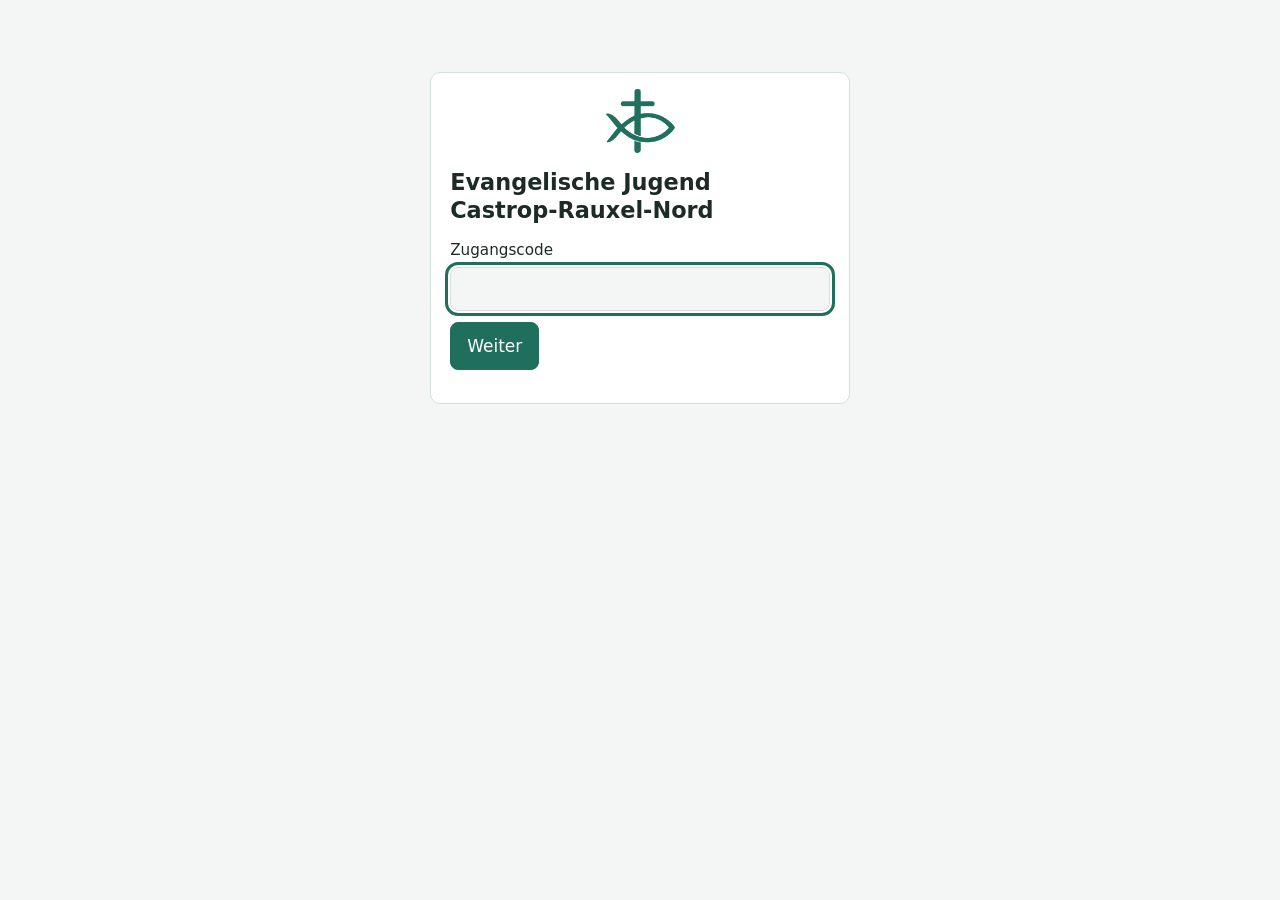
==== admin.html @ 98405663 "Add files via upload" ====
<!doctype html><html lang="de"><head><meta charset="utf-8"><meta name="viewport" content="width=device-width,initial-scale=1">
<title>Admin – Ev. Jugend Castrop-Rauxel-Nord</title><link rel="icon" type="image/png" href="./src/favicon.png"><link rel="stylesheet" href="./src/style.css"><style>html,body{background:#f3f6f4;color:#1d2b27}@media (prefers-color-scheme:dark){html,body{background:#121917;color:#e8efec}}#boot{max-width:560px;margin:10vh auto;padding:1.2rem;font:17px/1.55 system-ui,sans-serif}#boot .e{border:2px solid #a3341f;border-radius:10px;padding:1rem;margin-top:1rem}</style>
<script>
(function(){
  function show(t,h){if(window.__shown)return;window.__shown=1;var b=document.getElementById('boot');if(b)b.innerHTML='<h1>Seite kann nicht starten</h1><div class="e"><b>'+t+'</b><br>'+h+'</div>';}
  window.__bootDone=false;
  window.addEventListener('error',function(e){if(!window.__bootDone)show('Ein Fehler ist aufgetreten.',String(e.message||'Unbekannt')+' – Prüfe, ob alle Dateien (Ordner src/) hochgeladen wurden.');});
  window.addEventListener('unhandledrejection',function(e){if(!window.__bootDone)show('Ein Fehler ist aufgetreten.',String((e.reason&&e.reason.message)||e.reason)+' – Prüfe src/config.js und die Internetverbindung.');});
  setTimeout(function(){if(!window.__bootDone&&document.getElementById('boot'))show('Die Seite lädt nicht.','Mögliche Ursache: Der Ordner <b>src/</b> fehlt im Repository.');},8000);
})();
</script></head>
<body><div id="app"><div id="boot"><p>Lade …</p></div></div><div id="toast" role="status" aria-live="polite"></div>
<script src="./src/config.js"></script><script src="./src/lib.js"></script><script src="./src/seed.js"></script><script src="./src/cms-admin.js"></script>
<script>
(async function () {
  const root = document.getElementById('app'); const me = await requireLogin(root);
  if (me.role !== 'admin') { root.innerHTML = siteHeader(me, '', './index.html') + '<main><p class="card">Dieser Bereich ist nur für Administratoren. <a href="./index.html">Zurück</a></p></main>'; document.getElementById('out').onclick = async () => { await aw.logout(); location.reload(); }; return; }
  root.innerHTML = `${siteHeader(me, 'admin', './index.html')}<main><form id="f" class="card"><h2>Neues Meeting</h2>
  <label>Titel<input name="title" required></label><label>Datum und Uhrzeit<input name="at" type="datetime-local" required></label>
  <label>Prediger<input name="preacher"></label>
  <label>Beschreibung<textarea name="desc" rows="3"></textarea></label>
  <label>Aufgaben (eine pro Zeile)<textarea name="tasks" rows="8">Begrüßung\nGebet\nBibellesung\nPredigt\nFürbitten\nTechnik\nAufbau\nAbbau</textarea></label>
  <button class="primary">Meeting speichern</button></form><div id="cms"></div></main>`;
  document.getElementById('out').onclick = async () => { await aw.logout(); location.reload(); };
  document.getElementById('f').onsubmit = async e => {
    e.preventDefault(); const f = new FormData(e.target);
    try {
      const m = await dbCreate(C_CONTENT, 'meeting', { title: f.get('title'), starts_at: new Date(f.get('at')).toISOString(), leaders: f.get('preacher') || null, description: f.get('desc') || null });
      for (const title of f.get('tasks').split('\n').map(s => s.trim()).filter(Boolean)) await dbCreate(C_TASKS, 'task', { meeting_id: m.$id, title, status: 'offen', due_date: null, assignee_id: null, assignee_name: null });
    } catch (ex) { return toast('Speichern fehlgeschlagen: ' + ex.message, true); }
    toast('Meeting gespeichert.'); e.target.reset();
  };
  initCms(document.getElementById('cms'));
})();
</script></body></html>
---- src/style.css ----
:root{--bg:#f3f6f4;--card:#fff;--ink:#1d2b27;--mute:#5b6b66;--accent:#1f6f5c;--accent-ink:#fff;--line:#d5dfdb;--warn:#a3341f;--r:10px}
@media (prefers-color-scheme:dark){:root{--bg:#121917;--card:#1b2522;--ink:#e8efec;--mute:#9db0aa;--accent:#5cc2a7;--accent-ink:#0b1512;--line:#2e3d38;--warn:#ff9a85}}
*{box-sizing:border-box}body{margin:0;background:var(--bg);color:var(--ink);font:17px/1.55 system-ui,'Segoe UI',sans-serif;padding:env(safe-area-inset-top) 0 env(safe-area-inset-bottom)}
header{display:flex;flex-wrap:wrap;gap:.5rem 1.2rem;align-items:center;padding:.8rem 1.2rem;background:var(--card);border-bottom:1px solid var(--line)}
header b{font-size:1.05rem}nav{display:flex;flex-wrap:wrap;gap:.3rem}nav a{padding:.45rem .8rem;border-radius:var(--r);color:var(--ink);text-decoration:none}nav a[aria-current=page]{background:var(--accent);color:var(--accent-ink)}
main{max-width:1050px;margin:0 auto;padding:1.2rem}.grid{display:grid;gap:1rem;grid-template-columns:repeat(auto-fit,minmax(300px,1fr))}
.card{background:var(--card);border:1px solid var(--line);border-radius:var(--r);padding:1rem 1.2rem;margin-bottom:1rem}.grid .card{margin:0}h2{margin:.2rem 0 .6rem;font-size:1.15rem}h1{font-size:1.4rem;line-height:1.25}
.mute{color:var(--mute);font-size:.92rem}ul.l{list-style:none;margin:0;padding:0}ul.l li{padding:.55rem 0;border-top:1px solid var(--line)}ul.l li:first-child{border-top:0}
input,textarea,select{font:inherit;color:var(--ink);background:var(--bg);border:1px solid var(--line);border-radius:8px;padding:.6rem .7rem;width:100%}label{display:block;margin:.7rem 0;font-size:.95rem}label input,label textarea{margin-top:.25rem}
button{font:inherit;border-radius:8px;border:1px solid var(--line);background:var(--card);color:var(--ink);padding:.6rem 1rem;cursor:pointer;min-height:44px}button.primary{background:var(--accent);color:var(--accent-ink);border-color:var(--accent)}button.link{border:0;background:none;color:var(--accent);text-decoration:underline}
:focus-visible{outline:3px solid var(--accent);outline-offset:2px}
.slot{display:flex;flex-wrap:wrap;gap:.5rem;align-items:center;padding:.5rem 0;border-top:1px solid var(--line)}.slot>b{flex:1 1 130px}.slot .claim{display:flex;gap:.4rem;flex:2 1 240px}.taken{color:var(--accent);font-weight:600}
.login{max-width:420px;margin:8vh auto}.err{color:var(--warn)}.badge{font-size:.8rem;border:1px solid var(--line);border-radius:99px;padding:.05rem .6rem;color:var(--mute)}
#toast{position:fixed;left:50%;bottom:1.2rem;transform:translate(-50%,200%);background:var(--accent);color:var(--accent-ink);padding:.7rem 1.1rem;border-radius:var(--r);transition:transform .2s}#toast.show{transform:translate(-50%,0)}#toast.bad{background:var(--warn);color:#fff}
@media (prefers-reduced-motion:reduce){#toast{transition:none}}
.logo{display:inline-block;height:36px;width:39.1px;background:var(--accent);-webkit-mask:url([data-uri]) center/contain no-repeat;mask:url([data-uri]) center/contain no-repeat}
.login .logo{height:64px;width:69.5px;display:block;margin:0 auto .5rem}
.lit h1{margin-top:0}.lrow{display:grid;grid-template-columns:minmax(0,2fr) minmax(0,1fr);gap:1rem;padding:.65rem 0;border-top:1px solid var(--line)}.lhead{font-weight:700;border-top:0}
.song{color:#c0392b;font-weight:700}@media (prefers-color-scheme:dark){.song{color:#ff8f7f}}
.body{white-space:pre-wrap;margin-top:.2rem}.extra{border-top:1px solid var(--line);padding-top:.8rem;margin-top:.4rem}.who{text-align:left}
@media (max-width:560px){.lrow{grid-template-columns:1fr;gap:.2rem}.who:not(:empty)::before{content:'Wer: ';color:var(--mute)}.lhead{display:none}}
@media print{header,.noprint,#toast{display:none!important}body,.card{background:#fff!important;color:#000!important;border:0}main{max-width:none;padding:0}.lrow{grid-template-columns:2fr 1fr!important;break-inside:avoid}.lhead{display:grid!important}.song{color:#b00!important}.logo{background:#1f6f5c}}
.ed .row{border:1px solid var(--line);border-radius:8px;padding:.7rem;margin:.6rem 0}.ed .two{display:grid;grid-template-columns:1fr 1fr;gap:.6rem}@media (max-width:560px){.ed .two{grid-template-columns:1fr}}

[hidden]{display:none!important}summary{cursor:pointer;list-style:revert}summary h2{display:inline;margin:0}details>*:not(summary){margin-top:.7rem}
.bar{display:flex;gap:.6rem;flex-wrap:wrap;margin:.5rem 0 1rem}.bar input{flex:2 1 220px}.bar select{flex:1 1 180px}
.chips{display:flex;gap:.4rem;flex-wrap:wrap;margin:.5rem 0 1rem}.chips button[aria-pressed=true]{background:var(--accent);color:var(--accent-ink);border-color:var(--accent)}
.fi summary .badge{margin-left:.4rem}.facts{display:grid;gap:.4rem}ol li{margin:.5rem 0}
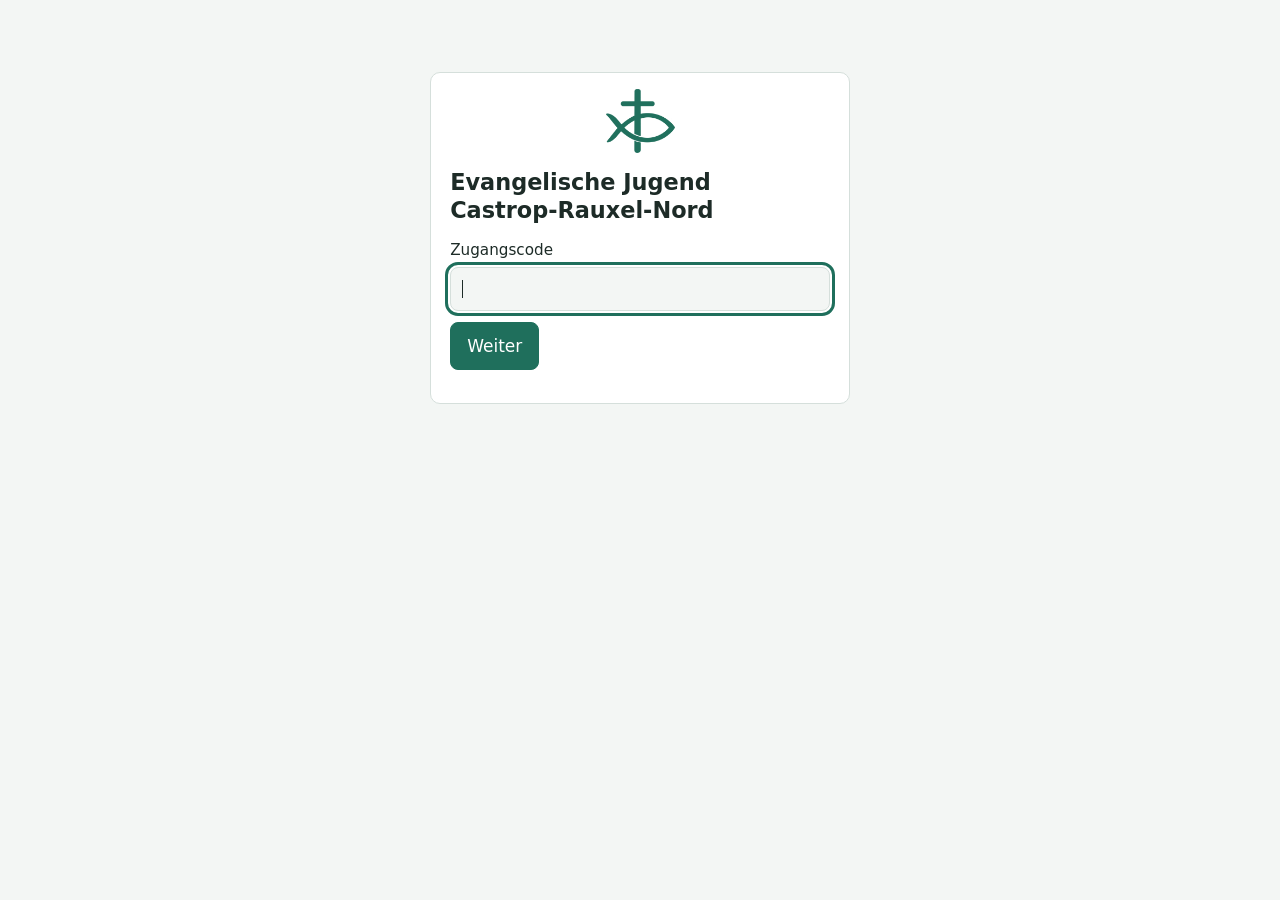
==== commit 02fd6dbe: "Add files via upload" ====
--- a/admin.html
+++ b/admin.html
@@ -1,35 +1 @@
-<!doctype html><html lang="de"><head><meta charset="utf-8"><meta name="viewport" content="width=device-width,initial-scale=1">
-<title>Admin – Ev. Jugend Castrop-Rauxel-Nord</title><link rel="icon" type="image/png" href="./src/favicon.png"><link rel="stylesheet" href="./src/style.css"><style>html,body{background:#f3f6f4;color:#1d2b27}@media (prefers-color-scheme:dark){html,body{background:#121917;color:#e8efec}}#boot{max-width:560px;margin:10vh auto;padding:1.2rem;font:17px/1.55 system-ui,sans-serif}#boot .e{border:2px solid #a3341f;border-radius:10px;padding:1rem;margin-top:1rem}</style>
-<script>
-(function(){
-  function show(t,h){if(window.__shown)return;window.__shown=1;var b=document.getElementById('boot');if(b)b.innerHTML='<h1>Seite kann nicht starten</h1><div class="e"><b>'+t+'</b><br>'+h+'</div>';}
-  window.__bootDone=false;
-  window.addEventListener('error',function(e){if(!window.__bootDone)show('Ein Fehler ist aufgetreten.',String(e.message||'Unbekannt')+' – Prüfe, ob alle Dateien (Ordner src/) hochgeladen wurden.');});
-  window.addEventListener('unhandledrejection',function(e){if(!window.__bootDone)show('Ein Fehler ist aufgetreten.',String((e.reason&&e.reason.message)||e.reason)+' – Prüfe src/config.js und die Internetverbindung.');});
-  setTimeout(function(){if(!window.__bootDone&&document.getElementById('boot'))show('Die Seite lädt nicht.','Mögliche Ursache: Der Ordner <b>src/</b> fehlt im Repository.');},8000);
-})();
-</script></head>
-<body><div id="app"><div id="boot"><p>Lade …</p></div></div><div id="toast" role="status" aria-live="polite"></div>
-<script src="./src/config.js"></script><script src="./src/lib.js"></script><script src="./src/seed.js"></script><script src="./src/cms-admin.js"></script>
-<script>
-(async function () {
-  const root = document.getElementById('app'); const me = await requireLogin(root);
-  if (me.role !== 'admin') { root.innerHTML = siteHeader(me, '', './index.html') + '<main><p class="card">Dieser Bereich ist nur für Administratoren. <a href="./index.html">Zurück</a></p></main>'; document.getElementById('out').onclick = async () => { await aw.logout(); location.reload(); }; return; }
-  root.innerHTML = `${siteHeader(me, 'admin', './index.html')}<main><form id="f" class="card"><h2>Neues Meeting</h2>
-  <label>Titel<input name="title" required></label><label>Datum und Uhrzeit<input name="at" type="datetime-local" required></label>
-  <label>Prediger<input name="preacher"></label>
-  <label>Beschreibung<textarea name="desc" rows="3"></textarea></label>
-  <label>Aufgaben (eine pro Zeile)<textarea name="tasks" rows="8">Begrüßung\nGebet\nBibellesung\nPredigt\nFürbitten\nTechnik\nAufbau\nAbbau</textarea></label>
-  <button class="primary">Meeting speichern</button></form><div id="cms"></div></main>`;
-  document.getElementById('out').onclick = async () => { await aw.logout(); location.reload(); };
-  document.getElementById('f').onsubmit = async e => {
-    e.preventDefault(); const f = new FormData(e.target);
-    try {
-      const m = await dbCreate(C_CONTENT, 'meeting', { title: f.get('title'), starts_at: new Date(f.get('at')).toISOString(), leaders: f.get('preacher') || null, description: f.get('desc') || null });
-      for (const title of f.get('tasks').split('\n').map(s => s.trim()).filter(Boolean)) await dbCreate(C_TASKS, 'task', { meeting_id: m.$id, title, status: 'offen', due_date: null, assignee_id: null, assignee_name: null });
-    } catch (ex) { return toast('Speichern fehlgeschlagen: ' + ex.message, true); }
-    toast('Meeting gespeichert.'); e.target.reset();
-  };
-  initCms(document.getElementById('cms'));
-})();
-</script></body></html>+<!doctype html><html lang="de"><head><meta charset="utf-8"><meta http-equiv="refresh" content="0;url=./index.html"><title>Weiterleitung</title></head><body><p>Das Bearbeiten ist jetzt direkt in der normalen Seite. <a href="./index.html">Weiter</a></p></body></html>
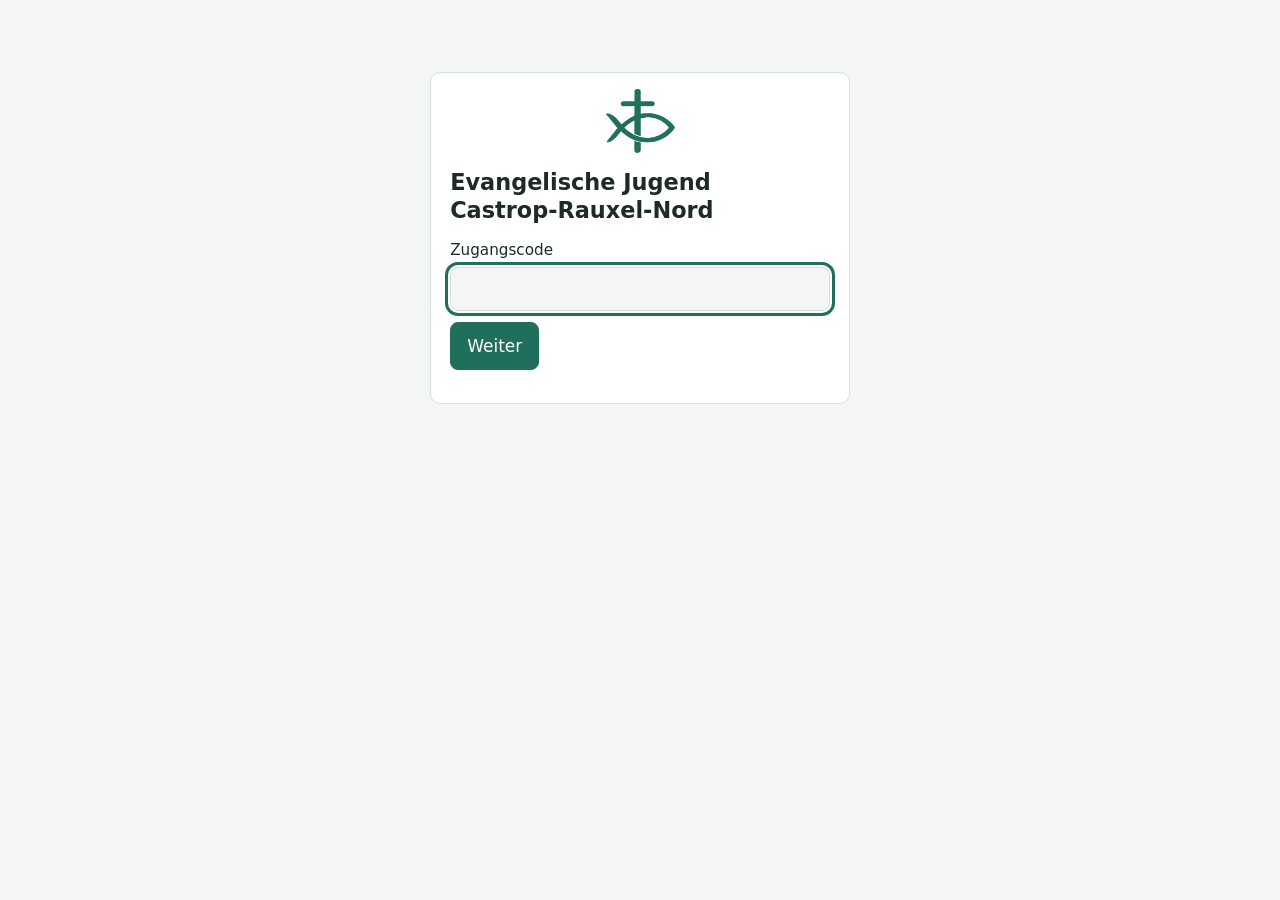
==== commit 6d720a55: "Add files via upload" ====
--- a/admin.html
+++ b/admin.html
@@ -1 +1,12 @@
-<!doctype html><html lang="de"><head><meta charset="utf-8"><meta http-equiv="refresh" content="0;url=./index.html"><title>Weiterleitung</title></head><body><p>Das Bearbeiten ist jetzt direkt in der normalen Seite. <a href="./index.html">Weiter</a></p></body></html>+<!doctype html><html lang="de"><head><meta charset="utf-8"><meta name="viewport" content="width=device-width,initial-scale=1">
+<title>Admin – Evangelische Jugend Castrop-Rauxel-Nord</title><link rel="icon" type="image/png" href="./src/favicon.png"><link rel="stylesheet" href="./src/style.css"><style>html,body{background:#f3f6f4;color:#1d2b27}@media (prefers-color-scheme:dark){html,body{background:#121917;color:#e8efec}}#boot{max-width:560px;margin:10vh auto;padding:1.2rem;font:17px/1.55 system-ui,sans-serif}#boot .e{border:2px solid #a3341f;border-radius:10px;padding:1rem;margin-top:1rem}</style>
+<script>
+(function(){
+  function show(t,h){if(window.__shown)return;window.__shown=1;var b=document.getElementById('boot');if(b)b.innerHTML='<h1>Seite kann nicht starten</h1><div class="e"><b>'+t+'</b><br>'+h+'</div>';}
+  window.__bootDone=false;
+  window.addEventListener('error',function(e){if(!window.__bootDone)show('Ein Fehler ist aufgetreten.',String(e.message||'Unbekannt')+' – Prüfe, ob alle Dateien (Ordner src/) hochgeladen wurden.');});
+  window.addEventListener('unhandledrejection',function(e){if(!window.__bootDone)show('Ein Fehler ist aufgetreten.',String((e.reason&&e.reason.message)||e.reason)+' – Prüfe src/config.js und die Internetverbindung.');});
+  setTimeout(function(){if(!window.__bootDone&&document.getElementById('boot'))show('Die Seite lädt nicht.','Mögliche Ursache: Der Ordner <b>src/</b> fehlt im Repository.');},8000);
+})();
+</script></head>
+<body><div id="app"><div id="boot"><p>Lade …</p></div></div><div id="toast" role="status" aria-live="polite"></div><script>window.ADMIN_MODE = true;</script><script src="./src/config.js"></script><script src="./src/lib.js"></script><script src="./src/content.js"></script><script src="./src/seed.js"></script><script src="./src/cms-admin.js"></script><script src="./src/admin-inline.js"></script><script src="./src/app.js"></script></body></html>
--- a/src/style.css
+++ b/src/style.css
@@ -0,0 +1,28 @@
+:root{--bg:#f3f6f4;--card:#fff;--ink:#1d2b27;--mute:#5b6b66;--accent:#1f6f5c;--accent-ink:#fff;--line:#d5dfdb;--warn:#a3341f;--r:10px}
+@media (prefers-color-scheme:dark){:root{--bg:#121917;--card:#1b2522;--ink:#e8efec;--mute:#9db0aa;--accent:#5cc2a7;--accent-ink:#0b1512;--line:#2e3d38;--warn:#ff9a85}}
+*{box-sizing:border-box}body{margin:0;background:var(--bg);color:var(--ink);font:17px/1.55 system-ui,'Segoe UI',sans-serif;padding:env(safe-area-inset-top) 0 env(safe-area-inset-bottom)}
+header{display:flex;flex-wrap:wrap;gap:.5rem 1.2rem;align-items:center;padding:.8rem 1.2rem;background:var(--card);border-bottom:1px solid var(--line)}
+header b{font-size:1.05rem}nav{display:flex;flex-wrap:wrap;gap:.3rem}nav a{padding:.45rem .8rem;border-radius:var(--r);color:var(--ink);text-decoration:none}nav a[aria-current=page]{background:var(--accent);color:var(--accent-ink)}
+main{max-width:1050px;margin:0 auto;padding:1.2rem}.grid{display:grid;gap:1rem;grid-template-columns:repeat(auto-fit,minmax(300px,1fr))}
+.card{background:var(--card);border:1px solid var(--line);border-radius:var(--r);padding:1rem 1.2rem;margin-bottom:1rem}.grid .card{margin:0}h2{margin:.2rem 0 .6rem;font-size:1.15rem}h1{font-size:1.4rem;line-height:1.25}
+.mute{color:var(--mute);font-size:.92rem}ul.l{list-style:none;margin:0;padding:0}ul.l li{padding:.55rem 0;border-top:1px solid var(--line)}ul.l li:first-child{border-top:0}
+input,textarea,select{font:inherit;color:var(--ink);background:var(--bg);border:1px solid var(--line);border-radius:8px;padding:.6rem .7rem;width:100%}label{display:block;margin:.7rem 0;font-size:.95rem}label input,label textarea{margin-top:.25rem}
+button{font:inherit;border-radius:8px;border:1px solid var(--line);background:var(--card);color:var(--ink);padding:.6rem 1rem;cursor:pointer;min-height:44px}button.primary{background:var(--accent);color:var(--accent-ink);border-color:var(--accent)}button.link{border:0;background:none;color:var(--accent);text-decoration:underline}
+:focus-visible{outline:3px solid var(--accent);outline-offset:2px}
+.slot{display:flex;flex-wrap:wrap;gap:.5rem;align-items:center;padding:.5rem 0;border-top:1px solid var(--line)}.slot>b{flex:1 1 130px}.slot .claim{display:flex;gap:.4rem;flex:2 1 240px}.taken{color:var(--accent);font-weight:600}
+.login{max-width:420px;margin:8vh auto}.err{color:var(--warn)}.badge{font-size:.8rem;border:1px solid var(--line);border-radius:99px;padding:.05rem .6rem;color:var(--mute)}
+#toast{position:fixed;left:50%;bottom:1.2rem;transform:translate(-50%,200%);background:var(--accent);color:var(--accent-ink);padding:.7rem 1.1rem;border-radius:var(--r);transition:transform .2s}#toast.show{transform:translate(-50%,0)}#toast.bad{background:var(--warn);color:#fff}
+@media (prefers-reduced-motion:reduce){#toast{transition:none}}
+.logo{display:inline-block;height:36px;width:39.1px;background:var(--accent);-webkit-mask:url([data-uri]) center/contain no-repeat;mask:url([data-uri]) center/contain no-repeat}
+.login .logo{height:64px;width:69.5px;display:block;margin:0 auto .5rem}
+.lit h1{margin-top:0}.lrow{display:grid;grid-template-columns:minmax(0,2fr) minmax(0,1fr);gap:1rem;padding:.65rem 0;border-top:1px solid var(--line)}.lhead{font-weight:700;border-top:0}
+.song{color:#c0392b;font-weight:700}@media (prefers-color-scheme:dark){.song{color:#ff8f7f}}
+.body{white-space:pre-wrap;margin-top:.2rem}.extra{border-top:1px solid var(--line);padding-top:.8rem;margin-top:.4rem}.who{text-align:left}
+@media (max-width:560px){.lrow{grid-template-columns:1fr;gap:.2rem}.who:not(:empty)::before{content:'Wer: ';color:var(--mute)}.lhead{display:none}}
+@media print{header,.noprint,#toast{display:none!important}body,.card{background:#fff!important;color:#000!important;border:0}main{max-width:none;padding:0}.lrow{grid-template-columns:2fr 1fr!important;break-inside:avoid}.lhead{display:grid!important}.song{color:#b00!important}.logo{background:#1f6f5c}}
+.ed .row{border:1px solid var(--line);border-radius:8px;padding:.7rem;margin:.6rem 0}.ed .two{display:grid;grid-template-columns:1fr 1fr;gap:.6rem}@media (max-width:560px){.ed .two{grid-template-columns:1fr}}
+
+[hidden]{display:none!important}summary{cursor:pointer;list-style:revert}summary h2{display:inline;margin:0}details>*:not(summary){margin-top:.7rem}
+.bar{display:flex;gap:.6rem;flex-wrap:wrap;margin:.5rem 0 1rem}.bar input{flex:2 1 220px}.bar select{flex:1 1 180px}
+.chips{display:flex;gap:.4rem;flex-wrap:wrap;margin:.5rem 0 1rem}.chips button[aria-pressed=true]{background:var(--accent);color:var(--accent-ink);border-color:var(--accent)}
+.fi summary .badge{margin-left:.4rem}.facts{display:grid;gap:.4rem}ol li{margin:.5rem 0}
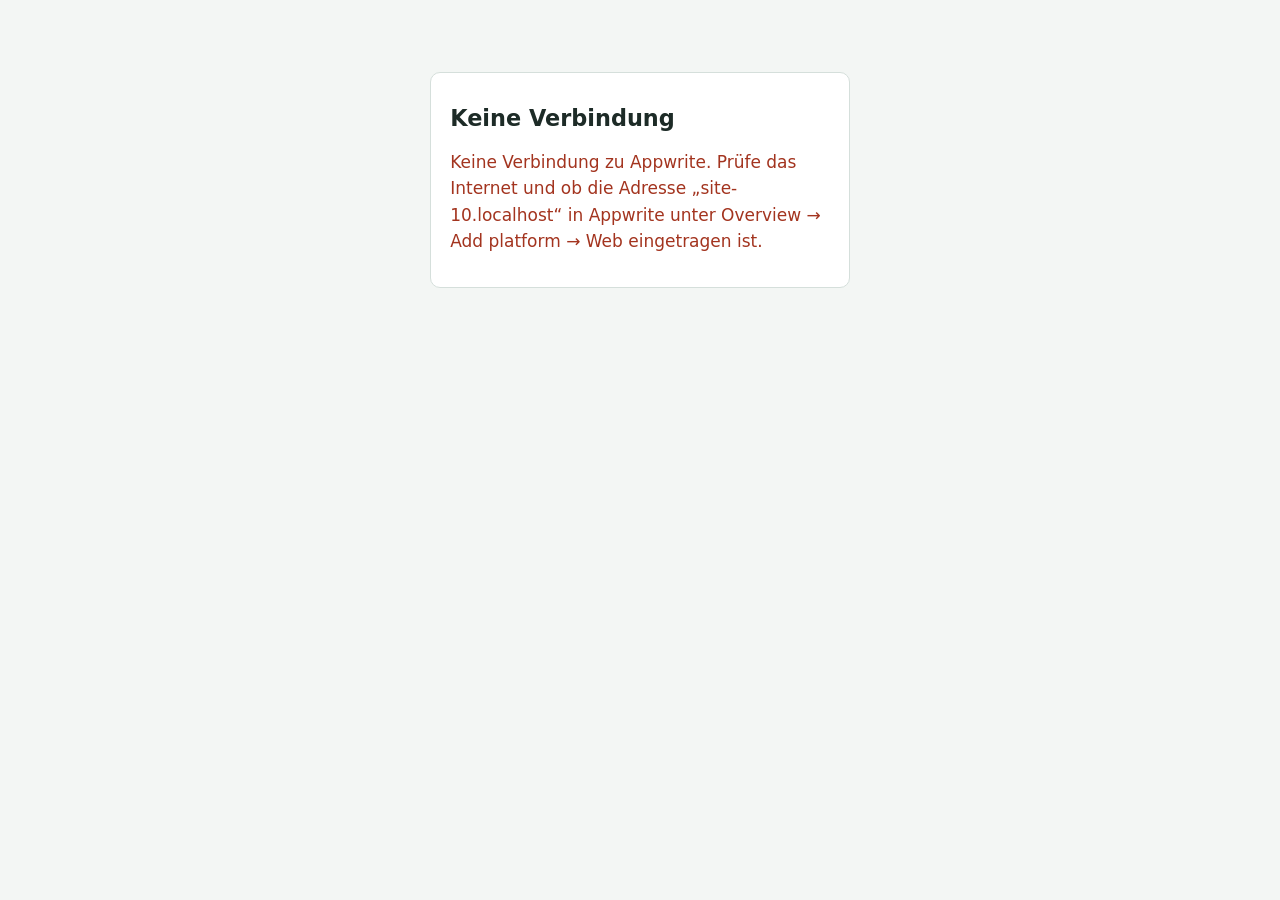
==== commit 9e221ce5: "Add files via upload" ====
--- a/admin.html
+++ b/admin.html
@@ -1,5 +1,5 @@
 <!doctype html><html lang="de"><head><meta charset="utf-8"><meta name="viewport" content="width=device-width,initial-scale=1">
-<title>Admin – Evangelische Jugend Castrop-Rauxel-Nord</title><link rel="icon" type="image/png" href="./src/favicon.png"><link rel="stylesheet" href="./src/style.css"><style>html,body{background:#f3f6f4;color:#1d2b27}@media (prefers-color-scheme:dark){html,body{background:#121917;color:#e8efec}}#boot{max-width:560px;margin:10vh auto;padding:1.2rem;font:17px/1.55 system-ui,sans-serif}#boot .e{border:2px solid #a3341f;border-radius:10px;padding:1rem;margin-top:1rem}</style>
+<title>Admin – Evangelische Jugend Castrop-Rauxel-Nord</title><link rel="icon" type="image/png" href="./src/favicon.png"><link rel="stylesheet" href="./src/style.css?v=4"><style>html,body{background:#f3f6f4;color:#1d2b27}@media (prefers-color-scheme:dark){html,body{background:#121917;color:#e8efec}}#boot{max-width:560px;margin:10vh auto;padding:1.2rem;font:17px/1.55 system-ui,sans-serif}#boot .e{border:2px solid #a3341f;border-radius:10px;padding:1rem;margin-top:1rem}</style>
 <script>
 (function(){
   function show(t,h){if(window.__shown)return;window.__shown=1;var b=document.getElementById('boot');if(b)b.innerHTML='<h1>Seite kann nicht starten</h1><div class="e"><b>'+t+'</b><br>'+h+'</div>';}
@@ -9,4 +9,4 @@
   setTimeout(function(){if(!window.__bootDone&&document.getElementById('boot'))show('Die Seite lädt nicht.','Mögliche Ursache: Der Ordner <b>src/</b> fehlt im Repository.');},8000);
 })();
 </script></head>
-<body><div id="app"><div id="boot"><p>Lade …</p></div></div><div id="toast" role="status" aria-live="polite"></div><script>window.ADMIN_MODE = true;</script><script src="./src/config.js"></script><script src="./src/lib.js"></script><script src="./src/content.js"></script><script src="./src/seed.js"></script><script src="./src/cms-admin.js"></script><script src="./src/admin-inline.js"></script><script src="./src/app.js"></script></body></html>
+<body><div id="app"><div id="boot"><p>Lade …</p></div></div><div id="toast" role="status" aria-live="polite"></div><script>window.ADMIN_MODE = true;</script><script src="./src/config.js?v=4"></script><script src="./src/lib.js?v=4"></script><script src="./src/content.js?v=4"></script><script src="./src/seed.js?v=4"></script><script src="./src/cms-admin.js?v=4"></script><script src="./src/admin-inline.js?v=4"></script><script src="./src/app.js?v=4"></script></body></html>
--- a/src/style.css
+++ b/src/style.css
@@ -26,3 +26,23 @@
 .bar{display:flex;gap:.6rem;flex-wrap:wrap;margin:.5rem 0 1rem}.bar input{flex:2 1 220px}.bar select{flex:1 1 180px}
 .chips{display:flex;gap:.4rem;flex-wrap:wrap;margin:.5rem 0 1rem}.chips button[aria-pressed=true]{background:var(--accent);color:var(--accent-ink);border-color:var(--accent)}
 .fi summary .badge{margin-left:.4rem}.facts{display:grid;gap:.4rem}ol li{margin:.5rem 0}
+
+/* Handy-Ansicht: kompakter Kopf, Menü als wischbare Leiste */
+@media (max-width:700px){
+  body{font-size:16px}
+  header{display:grid;grid-template-columns:auto 1fr auto;gap:.35rem .6rem;align-items:center;padding:.6rem .8rem .2rem}
+  header .logo{height:30px;width:32.6px}
+  header b{font-size:.95rem;line-height:1.2}
+  header>span[style]{display:none}
+  header>.mute{display:none}
+  header #out{grid-column:3;grid-row:1;min-height:38px;padding:.3rem .75rem;font-size:.9rem}
+  header nav{order:5;grid-column:1/-1;flex-wrap:nowrap;overflow-x:auto;gap:.35rem;margin:0 -.8rem;padding:.35rem .8rem .55rem;scrollbar-width:none;-webkit-overflow-scrolling:touch}
+  header nav::-webkit-scrollbar{display:none}
+  header nav a{white-space:nowrap;padding:.5rem .85rem;border:1px solid var(--line);flex:0 0 auto}
+  header>.badge{order:6;grid-column:1/-1;justify-self:start;margin-bottom:.4rem}
+  main{padding:.8rem}
+  .card{padding:.85rem .95rem}
+  h2{font-size:1.15rem}
+  input,textarea,select{font-size:16px}
+  .slot>b{flex:1 1 100%}
+}
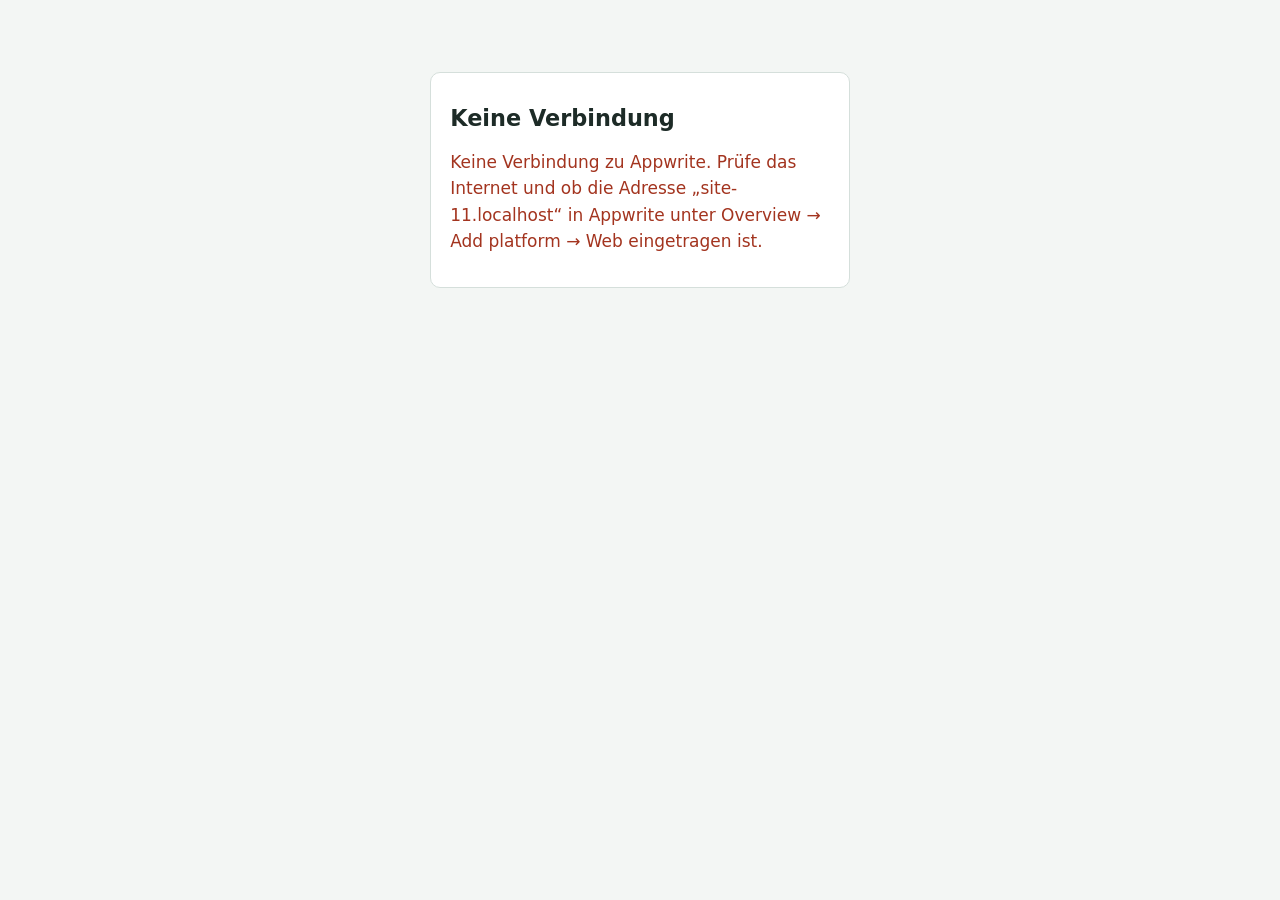
==== commit e000bf8c: "Add files via upload" ====
--- a/admin.html
+++ b/admin.html
@@ -1,5 +1,5 @@
 <!doctype html><html lang="de"><head><meta charset="utf-8"><meta name="viewport" content="width=device-width,initial-scale=1">
-<title>Admin – Evangelische Jugend Castrop-Rauxel-Nord</title><link rel="icon" type="image/png" href="./src/favicon.png"><link rel="stylesheet" href="./src/style.css?v=4"><style>html,body{background:#f3f6f4;color:#1d2b27}@media (prefers-color-scheme:dark){html,body{background:#121917;color:#e8efec}}#boot{max-width:560px;margin:10vh auto;padding:1.2rem;font:17px/1.55 system-ui,sans-serif}#boot .e{border:2px solid #a3341f;border-radius:10px;padding:1rem;margin-top:1rem}</style>
+<title>Admin – Evangelische Jugend Castrop-Rauxel-Nord</title><link rel="icon" type="image/png" href="./src/favicon.png"><link rel="stylesheet" href="./src/style.css?v=5"><style>html,body{background:#f3f6f4;color:#1d2b27}@media (prefers-color-scheme:dark){html,body{background:#121917;color:#e8efec}}#boot{max-width:560px;margin:10vh auto;padding:1.2rem;font:17px/1.55 system-ui,sans-serif}#boot .e{border:2px solid #a3341f;border-radius:10px;padding:1rem;margin-top:1rem}</style>
 <script>
 (function(){
   function show(t,h){if(window.__shown)return;window.__shown=1;var b=document.getElementById('boot');if(b)b.innerHTML='<h1>Seite kann nicht starten</h1><div class="e"><b>'+t+'</b><br>'+h+'</div>';}
@@ -9,4 +9,4 @@
   setTimeout(function(){if(!window.__bootDone&&document.getElementById('boot'))show('Die Seite lädt nicht.','Mögliche Ursache: Der Ordner <b>src/</b> fehlt im Repository.');},8000);
 })();
 </script></head>
-<body><div id="app"><div id="boot"><p>Lade …</p></div></div><div id="toast" role="status" aria-live="polite"></div><script>window.ADMIN_MODE = true;</script><script src="./src/config.js?v=4"></script><script src="./src/lib.js?v=4"></script><script src="./src/content.js?v=4"></script><script src="./src/seed.js?v=4"></script><script src="./src/cms-admin.js?v=4"></script><script src="./src/admin-inline.js?v=4"></script><script src="./src/app.js?v=4"></script></body></html>
+<body><div id="app"><div id="boot"><p>Lade …</p></div></div><div id="toast" role="status" aria-live="polite"></div><script>window.ADMIN_MODE = true;</script><script src="./src/config.js?v=5"></script><script src="./src/lib.js?v=5"></script><script src="./src/content.js?v=5"></script><script src="./src/seed.js?v=5"></script><script src="./src/cms-admin.js?v=5"></script><script src="./src/admin-inline.js?v=5"></script><script src="./src/app.js?v=5"></script></body></html>
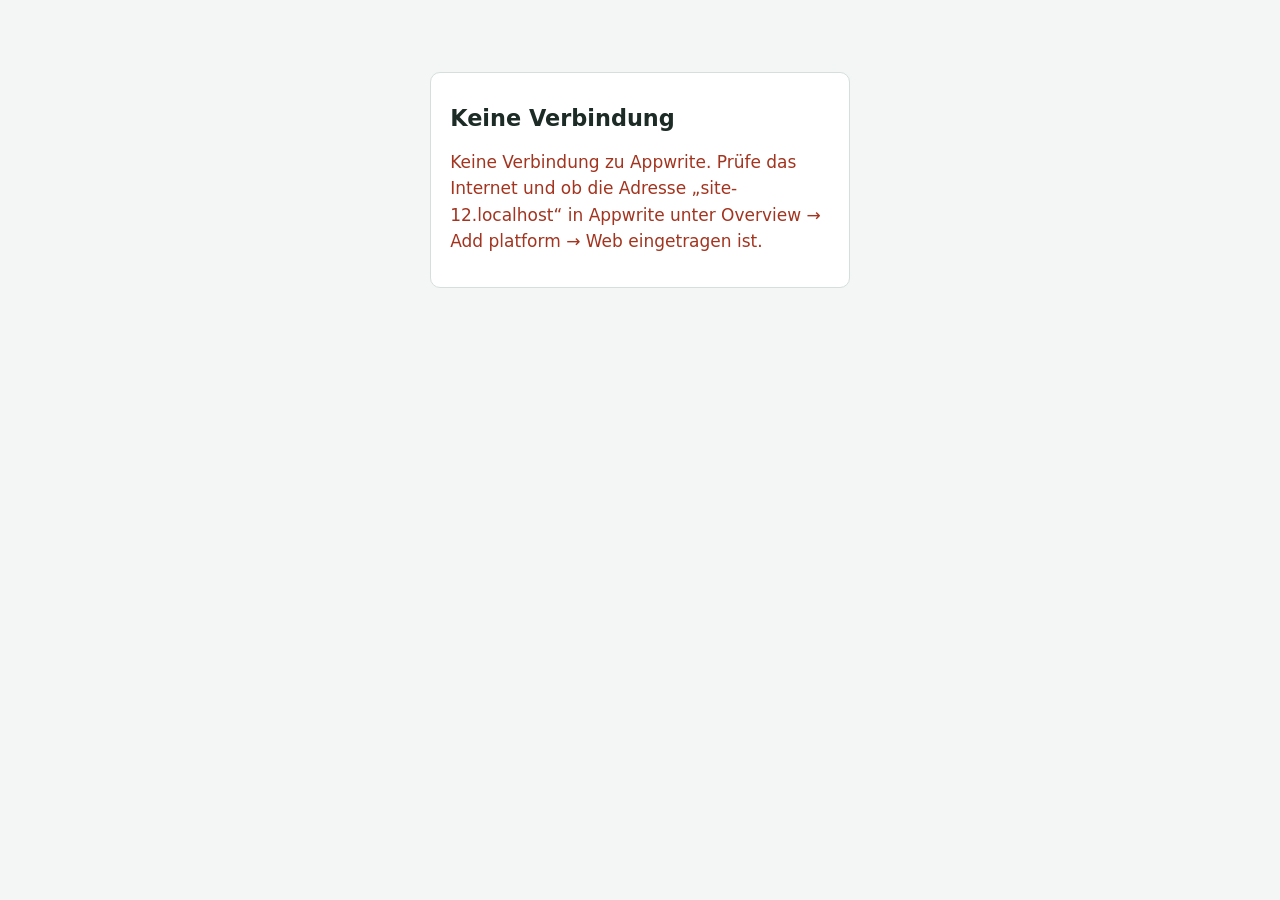
==== commit 74f02c6c: "Add files via upload" ====
--- a/admin.html
+++ b/admin.html
@@ -1,5 +1,5 @@
 <!doctype html><html lang="de"><head><meta charset="utf-8"><meta name="viewport" content="width=device-width,initial-scale=1">
-<title>Admin – Evangelische Jugend Castrop-Rauxel-Nord</title><link rel="icon" type="image/png" href="./src/favicon.png"><link rel="stylesheet" href="./src/style.css?v=5"><style>html,body{background:#f3f6f4;color:#1d2b27}@media (prefers-color-scheme:dark){html,body{background:#121917;color:#e8efec}}#boot{max-width:560px;margin:10vh auto;padding:1.2rem;font:17px/1.55 system-ui,sans-serif}#boot .e{border:2px solid #a3341f;border-radius:10px;padding:1rem;margin-top:1rem}</style>
+<title>Admin – Evangelische Jugend Castrop-Rauxel-Nord</title><link rel="icon" type="image/png" href="./src/favicon.png"><link rel="stylesheet" href="./src/style.css?v=6"><style>html,body{background:#f3f6f4;color:#1d2b27}@media (prefers-color-scheme:dark){html,body{background:#121917;color:#e8efec}}#boot{max-width:560px;margin:10vh auto;padding:1.2rem;font:17px/1.55 system-ui,sans-serif}#boot .e{border:2px solid #a3341f;border-radius:10px;padding:1rem;margin-top:1rem}</style>
 <script>
 (function(){
   function show(t,h){if(window.__shown)return;window.__shown=1;var b=document.getElementById('boot');if(b)b.innerHTML='<h1>Seite kann nicht starten</h1><div class="e"><b>'+t+'</b><br>'+h+'</div>';}
@@ -9,4 +9,4 @@
   setTimeout(function(){if(!window.__bootDone&&document.getElementById('boot'))show('Die Seite lädt nicht.','Mögliche Ursache: Der Ordner <b>src/</b> fehlt im Repository.');},8000);
 })();
 </script></head>
-<body><div id="app"><div id="boot"><p>Lade …</p></div></div><div id="toast" role="status" aria-live="polite"></div><script>window.ADMIN_MODE = true;</script><script src="./src/config.js?v=5"></script><script src="./src/lib.js?v=5"></script><script src="./src/content.js?v=5"></script><script src="./src/seed.js?v=5"></script><script src="./src/cms-admin.js?v=5"></script><script src="./src/admin-inline.js?v=5"></script><script src="./src/app.js?v=5"></script></body></html>
+<body><div id="app"><div id="boot"><p>Lade …</p></div></div><div id="toast" role="status" aria-live="polite"></div><script>window.ADMIN_MODE = true;</script><script src="./src/config.js?v=6"></script><script src="./src/lib.js?v=6"></script><script src="./src/content.js?v=6"></script><script src="./src/seed.js?v=6"></script><script src="./src/cms-admin.js?v=6"></script><script src="./src/admin-inline.js?v=6"></script><script src="./src/app.js?v=6"></script></body></html>
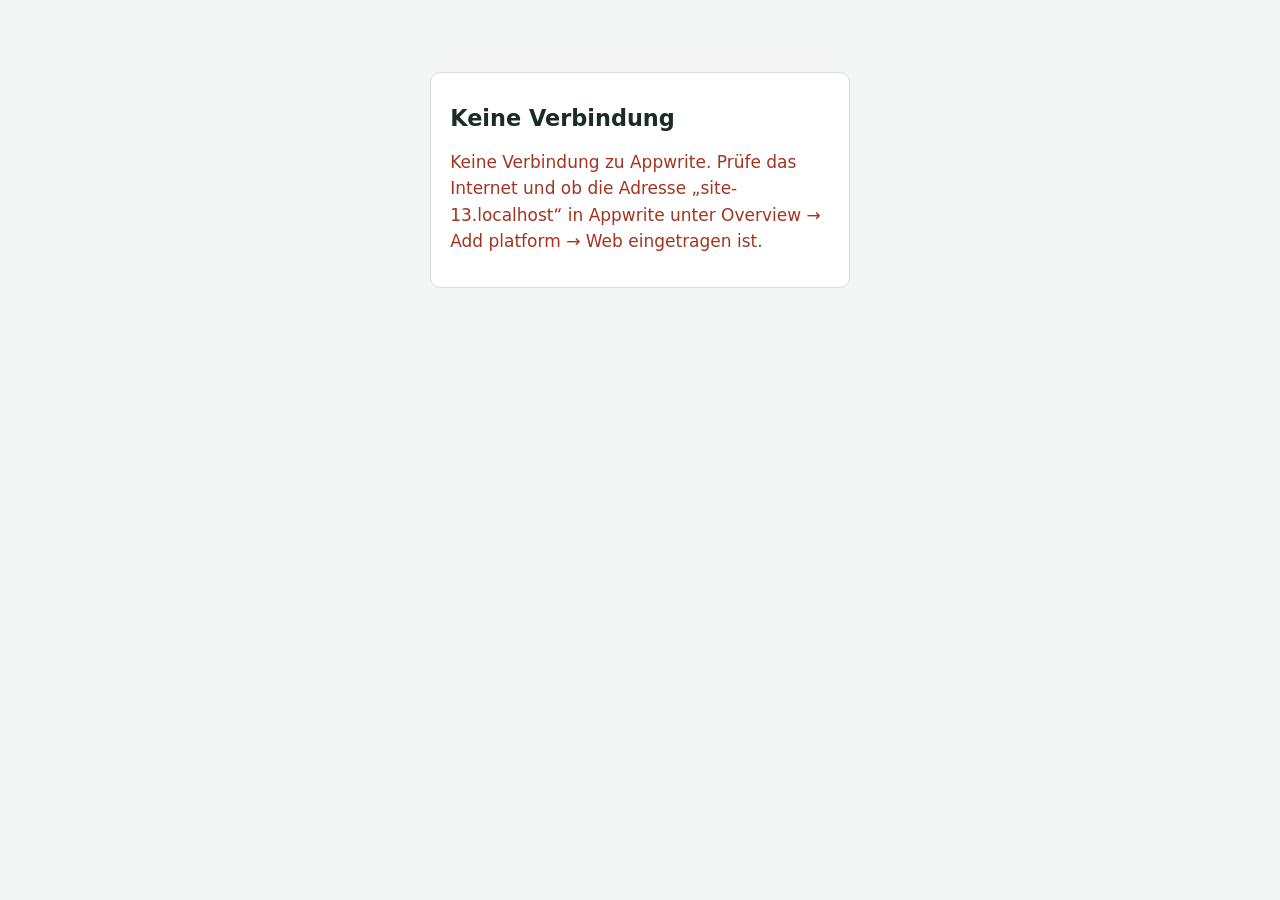
==== commit 508fc076: "Add files via upload" ====
--- a/admin.html
+++ b/admin.html
@@ -1,5 +1,5 @@
 <!doctype html><html lang="de"><head><meta charset="utf-8"><meta name="viewport" content="width=device-width,initial-scale=1">
-<title>Admin – Evangelische Jugend Castrop-Rauxel-Nord</title><link rel="icon" type="image/png" href="./src/favicon.png"><link rel="stylesheet" href="./src/style.css?v=6"><style>html,body{background:#f3f6f4;color:#1d2b27}@media (prefers-color-scheme:dark){html,body{background:#121917;color:#e8efec}}#boot{max-width:560px;margin:10vh auto;padding:1.2rem;font:17px/1.55 system-ui,sans-serif}#boot .e{border:2px solid #a3341f;border-radius:10px;padding:1rem;margin-top:1rem}</style>
+<title>Admin – Evangelische Jugend Castrop-Rauxel-Nord</title><link rel="icon" type="image/png" href="./src/favicon.png"><link rel="stylesheet" href="./src/style.css?v=8"><style>html,body{background:#f3f6f4;color:#1d2b27}@media (prefers-color-scheme:dark){html,body{background:#121917;color:#e8efec}}#boot{max-width:560px;margin:10vh auto;padding:1.2rem;font:17px/1.55 system-ui,sans-serif}#boot .e{border:2px solid #a3341f;border-radius:10px;padding:1rem;margin-top:1rem}</style>
 <script>
 (function(){
   function show(t,h){if(window.__shown)return;window.__shown=1;var b=document.getElementById('boot');if(b)b.innerHTML='<h1>Seite kann nicht starten</h1><div class="e"><b>'+t+'</b><br>'+h+'</div>';}
@@ -9,4 +9,4 @@
   setTimeout(function(){if(!window.__bootDone&&document.getElementById('boot'))show('Die Seite lädt nicht.','Mögliche Ursache: Der Ordner <b>src/</b> fehlt im Repository.');},8000);
 })();
 </script></head>
-<body><div id="app"><div id="boot"><p>Lade …</p></div></div><div id="toast" role="status" aria-live="polite"></div><script>window.ADMIN_MODE = true;</script><script src="./src/config.js?v=6"></script><script src="./src/lib.js?v=6"></script><script src="./src/content.js?v=6"></script><script src="./src/seed.js?v=6"></script><script src="./src/cms-admin.js?v=6"></script><script src="./src/admin-inline.js?v=6"></script><script src="./src/app.js?v=6"></script></body></html>
+<body><div id="app"><div id="boot"><p>Lade …</p></div></div><div id="toast" role="status" aria-live="polite"></div><script>window.ADMIN_MODE = true;</script><script src="./src/config.js?v=8"></script><script src="./src/lib.js?v=8"></script><script src="./src/content.js?v=8"></script><script src="./src/seed.js?v=8"></script><script src="./src/cms-admin.js?v=8"></script><script src="./src/admin-inline.js?v=8"></script><script src="./src/app.js?v=8"></script></body></html>
--- a/src/style.css
+++ b/src/style.css
@@ -46,3 +46,5 @@
   input,textarea,select{font-size:16px}
   .slot>b{flex:1 1 100%}
 }
+
+.slot .claim{align-items:center}
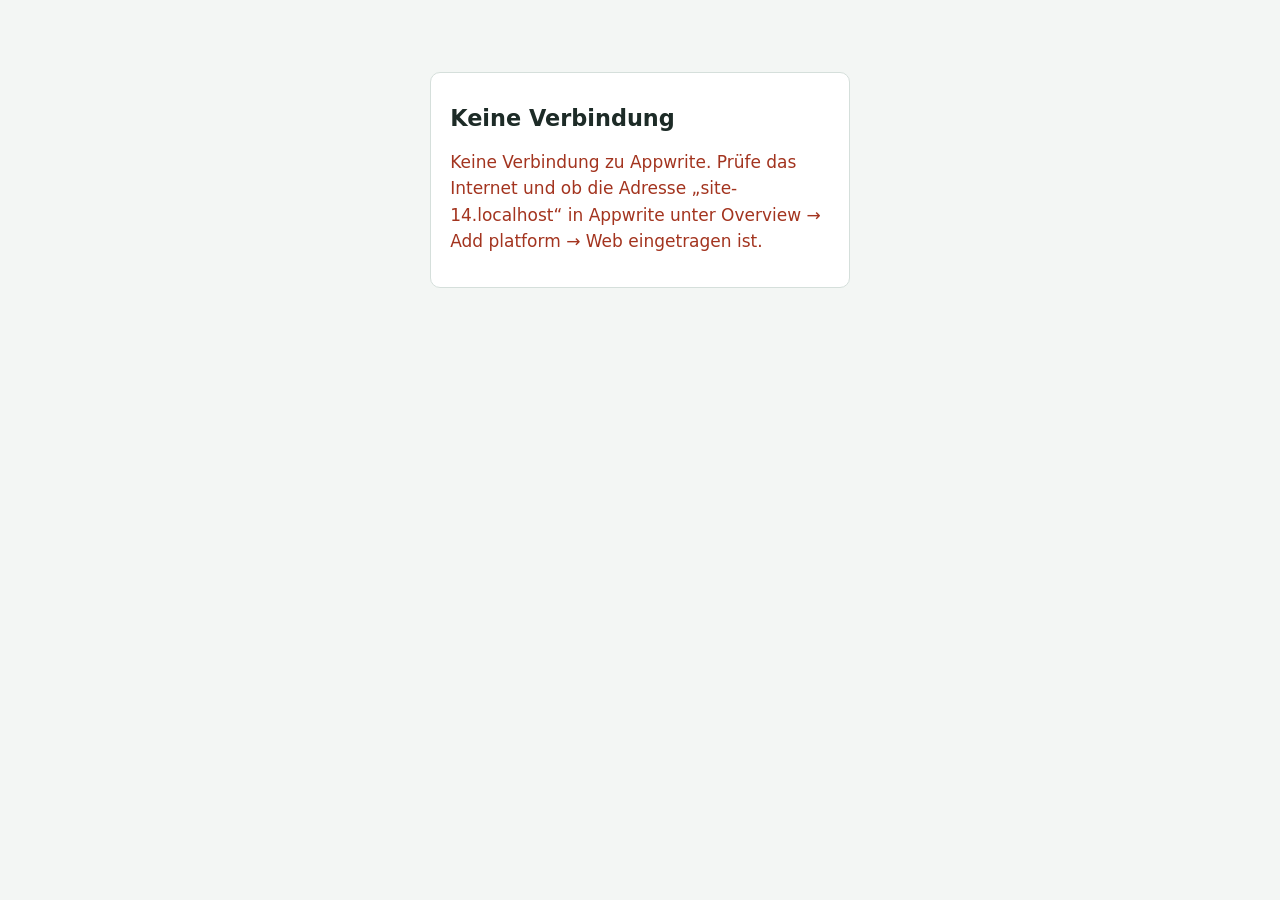
==== commit 1c9c6c4c: "Add files via upload" ====
--- a/admin.html
+++ b/admin.html
@@ -1,5 +1,5 @@
 <!doctype html><html lang="de"><head><meta charset="utf-8"><meta name="viewport" content="width=device-width,initial-scale=1">
-<title>Admin – Evangelische Jugend Castrop-Rauxel-Nord</title><link rel="icon" type="image/png" href="./src/favicon.png"><link rel="stylesheet" href="./src/style.css?v=8"><style>html,body{background:#f3f6f4;color:#1d2b27}@media (prefers-color-scheme:dark){html,body{background:#121917;color:#e8efec}}#boot{max-width:560px;margin:10vh auto;padding:1.2rem;font:17px/1.55 system-ui,sans-serif}#boot .e{border:2px solid #a3341f;border-radius:10px;padding:1rem;margin-top:1rem}</style>
+<title>Admin – Evangelische Jugend Castrop-Rauxel-Nord</title><link rel="icon" type="image/png" href="./src/favicon.png"><link rel="stylesheet" href="./src/style.css?v=9"><style>html,body{background:#f3f6f4;color:#1d2b27}@media (prefers-color-scheme:dark){html,body{background:#121917;color:#e8efec}}#boot{max-width:560px;margin:10vh auto;padding:1.2rem;font:17px/1.55 system-ui,sans-serif}#boot .e{border:2px solid #a3341f;border-radius:10px;padding:1rem;margin-top:1rem}</style>
 <script>
 (function(){
   function show(t,h){if(window.__shown)return;window.__shown=1;var b=document.getElementById('boot');if(b)b.innerHTML='<h1>Seite kann nicht starten</h1><div class="e"><b>'+t+'</b><br>'+h+'</div>';}
@@ -9,4 +9,4 @@
   setTimeout(function(){if(!window.__bootDone&&document.getElementById('boot'))show('Die Seite lädt nicht.','Mögliche Ursache: Der Ordner <b>src/</b> fehlt im Repository.');},8000);
 })();
 </script></head>
-<body><div id="app"><div id="boot"><p>Lade …</p></div></div><div id="toast" role="status" aria-live="polite"></div><script>window.ADMIN_MODE = true;</script><script src="./src/config.js?v=8"></script><script src="./src/lib.js?v=8"></script><script src="./src/content.js?v=8"></script><script src="./src/seed.js?v=8"></script><script src="./src/cms-admin.js?v=8"></script><script src="./src/admin-inline.js?v=8"></script><script src="./src/app.js?v=8"></script></body></html>
+<body><div id="app"><div id="boot"><p>Lade …</p></div></div><div id="toast" role="status" aria-live="polite"></div><script>window.ADMIN_MODE = true;</script><script src="./src/config.js?v=9"></script><script src="./src/lib.js?v=9"></script><script src="./src/content.js?v=9"></script><script src="./src/seed.js?v=9"></script><script src="./src/cms-admin.js?v=9"></script><script src="./src/admin-inline.js?v=9"></script><script src="./src/app.js?v=9"></script></body></html>
